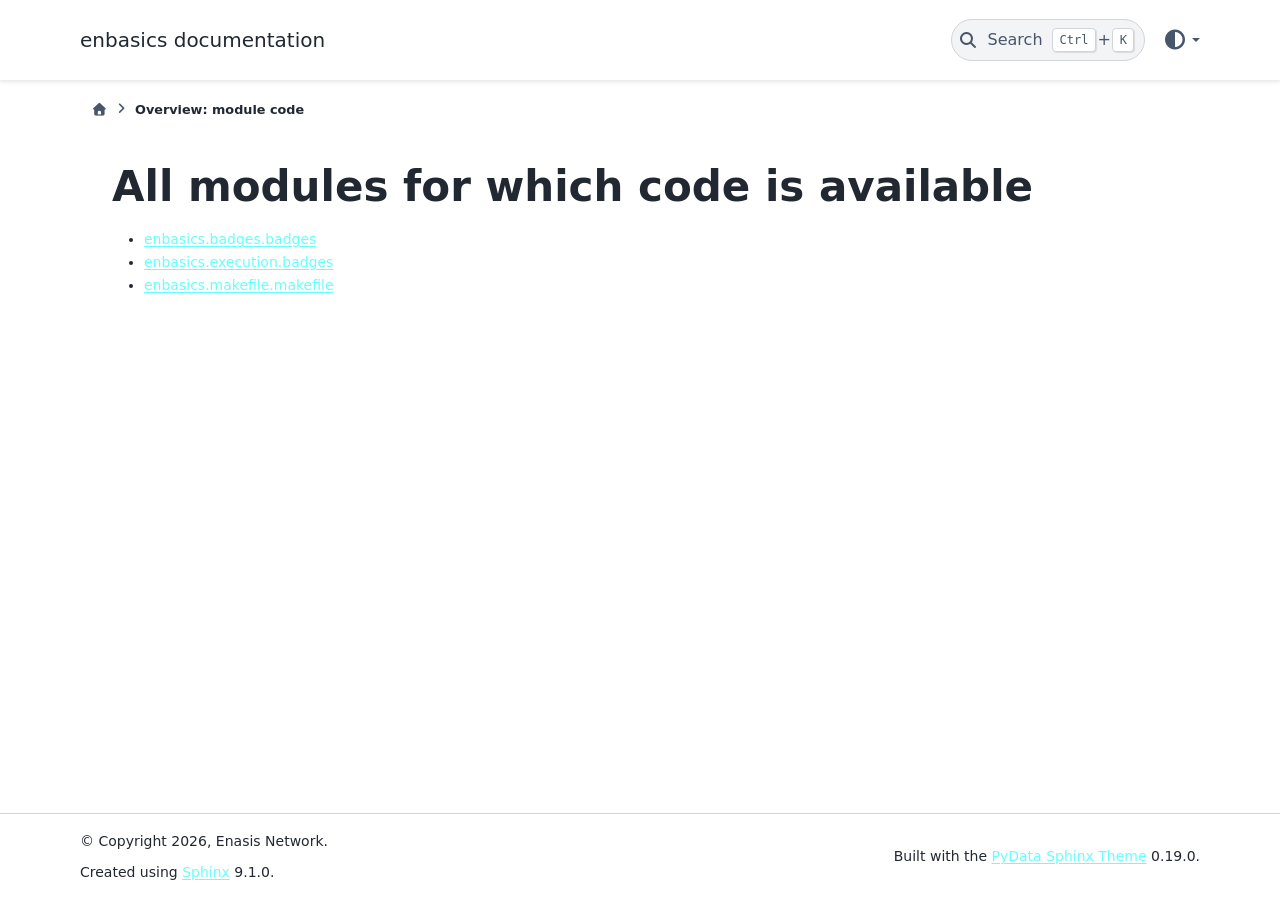
==== sphinx/_modules/index.html @ ee0e15e7 "Update from workflow" ====
<!DOCTYPE html>


<html lang="en" data-content_root="../" >

  <head>
    <meta charset="utf-8" />
    <meta name="viewport" content="width=device-width, initial-scale=1.0" />
    <title>Overview: module code &#8212; enbasics  documentation</title>
  
  
  
  <script data-cfasync="false">
    document.documentElement.dataset.mode = localStorage.getItem("mode") || "";
    document.documentElement.dataset.theme = localStorage.getItem("theme") || "";
  </script>
  <!--
    this give us a css class that will be invisible only if js is disabled
  -->
  <noscript>
    <style>
      .pst-js-only { display: none !important; }

    </style>
  </noscript>
  
  <!-- Loaded before other Sphinx assets -->
  <link href="../_static/styles/theme.css?digest=a95f357e85573c9b56d5" rel="stylesheet" />
<link href="../_static/styles/pydata-sphinx-theme.css?digest=a95f357e85573c9b56d5" rel="stylesheet" />

    <link rel="stylesheet" type="text/css" href="../_static/pygments.css?v=8f2a1f02" />
    <link rel="stylesheet" type="text/css" href="../_static/style.css?v=5a3af4f5" />
  
  <!-- So that users can add custom icons -->
  <script defer src="../_static/scripts/fontawesome.js?digest=a95f357e85573c9b56d5"></script>
  <!-- Pre-loaded scripts that we'll load fully later -->
  <link rel="preload" as="script" href="../_static/scripts/bootstrap.js?digest=a95f357e85573c9b56d5" />
<link rel="preload" as="script" href="../_static/scripts/pydata-sphinx-theme.js?digest=a95f357e85573c9b56d5" />

    <script src="../_static/documentation_options.js?v=5929fcd5"></script>
    <script src="../_static/doctools.js?v=fd6eb6e6"></script>
    <script src="../_static/sphinx_highlight.js?v=6ffebe34"></script>
    <script>DOCUMENTATION_OPTIONS.pagename = '_modules/index';</script>
    <script>DOCUMENTATION_OPTIONS.search_as_you_type = false;</script>
    <link rel="icon" href="../_static/icon.png"/>
    <link rel="index" title="Index" href="../genindex.html" />
    <link rel="search" title="Search" href="../search.html" />
  <meta name="viewport" content="width=device-width, initial-scale=1"/>
  <meta name="docsearch:language" content="en"/>
  <meta name="docsearch:version" content="0.2.1" />
  
    
    <script src="../_static/searchtools.js"></script>
    <script src="../_static/language_data.js"></script>
    <script src="../searchindex.js"></script>
  
  </head>
  <body data-default-mode="">
  
  
  <div id="pst-skip-link" class="skip-link d-print-none"><a href="#main-content">Skip to main content</a></div>

  
  <div id="pst-scroll-pixel-helper"></div>
  
  <button type="button" class="btn rounded-pill" id="pst-back-to-top">
    <i class="fa-solid fa-arrow-up"></i>Back to top</button>
  
  
  
  
  <dialog id="pst-search-dialog">
    
<form class="bd-search d-flex align-items-center"
      action="../search.html"
      method="get">
  <i class="fa-solid fa-magnifying-glass"></i>
  <input type="search"
         class="form-control"
         name="q"
         placeholder="Search the docs ..."
         aria-label="Search the docs ..."
         autocomplete="off"
         autocorrect="off"
         autocapitalize="off"
         spellcheck="false"/>
  <span class="search-button__kbd-shortcut"><kbd class="kbd-shortcut__modifier">Ctrl</kbd>+<kbd>K</kbd></span>
</form>
  </dialog>

  <div class="pst-async-banner-revealer d-none">
  <aside id="bd-header-version-warning" class="d-none d-print-none" aria-label="Version warning"></aside>
</div>

  
    <header id="pst-header" class="bd-header navbar navbar-expand-lg bd-navbar d-print-none">
<div class="bd-header__inner bd-page-width">
  <button class="pst-navbar-icon sidebar-toggle primary-toggle" aria-label="Site navigation">
    <span class="fa-solid fa-bars"></span>
  </button>
  
  
  <div class="col-lg-3 navbar-header-items__start">
    
      <div class="navbar-item">

  
    
  

<a class="navbar-brand logo" href="../index.html">
  
  
  
  
  
  
    <p class="title logo__title">enbasics  documentation</p>
  
</a></div>
    
  </div>
  
  <div class="col-lg-9 navbar-header-items">
    
    <div class="me-auto navbar-header-items__center">
      
        <div class="navbar-item">
<nav>
  <ul class="bd-navbar-elements navbar-nav">
    
  </ul>
</nav></div>
      
    </div>
    
    
    <div class="navbar-header-items__end">
      
        <div class="navbar-item navbar-persistent--container">
          

<button class="btn search-button-field search-button__button pst-js-only" title="Search" aria-label="Search" data-bs-placement="bottom" data-bs-toggle="tooltip">
 <i class="fa-solid fa-magnifying-glass"></i>
 <span class="search-button__default-text">Search</span>
 <span class="search-button__kbd-shortcut"><kbd class="kbd-shortcut__modifier">Ctrl</kbd>+<kbd class="kbd-shortcut__modifier">K</kbd></span>
</button>
        </div>
      
      
        <div class="navbar-item">

<div class="theme-switch-container dropdown pst-js-only" data-bs-toggle="tooltip" data-bs-placement="bottom" title="Color mode">
  <button class="btn btn-sm nav-link pst-navbar-icon theme-switch-button dropdown-toggle" aria-label="Color mode" data-bs-toggle="dropdown">
    <i class="theme-switch fa-solid fa-sun fa-lg fa-fw" data-mode="light" title="Light"></i>
    <i class="theme-switch fa-solid fa-moon fa-lg fa-fw" data-mode="dark" title="Dark"></i>
    <i class="theme-switch fa-solid fa-circle-half-stroke fa-lg fa-fw" data-mode="auto" title="System Settings"></i>
  </button>
  <ul class="dropdown-menu dropdown-menu-end">
    <li><button class="dropdown-item d-flex align-items-center theme-change-button" data-mode="auto"><i class="fa-solid fa-circle-half-stroke fa-lg fa-fw me-1"></i>System Settings</button></li>
    <li><button class="dropdown-item d-flex align-items-center theme-change-button" data-mode="light"><i class="fa-solid fa-sun fa-lg fa-fw me-1"></i>Light</button></li>
    <li><button class="dropdown-item d-flex align-items-center theme-change-button" data-mode="dark"><i class="fa-solid fa-moon fa-lg fa-fw me-1"></i>Dark</button></li>
  </ul>
</div></div>
      
    </div>
    
  </div>
  
  
    <div class="navbar-persistent--mobile">

<button class="btn search-button-field search-button__button pst-js-only" title="Search" aria-label="Search" data-bs-placement="bottom" data-bs-toggle="tooltip">
 <i class="fa-solid fa-magnifying-glass"></i>
 <span class="search-button__default-text">Search</span>
 <span class="search-button__kbd-shortcut"><kbd class="kbd-shortcut__modifier">Ctrl</kbd>+<kbd class="kbd-shortcut__modifier">K</kbd></span>
</button>
    </div>
  

  
</div>

    </header>
  

  <div class="bd-container">
    <div class="bd-container__inner bd-page-width">
      
      
      
        
      
      <dialog id="pst-primary-sidebar-modal"></dialog>
      <div id="pst-primary-sidebar" class="bd-sidebar-primary bd-sidebar hide-on-wide">
        

  
  <div class="sidebar-header-items sidebar-primary__section">
    
    
      <div class="sidebar-header-items__center">
        
          
          
            <div class="navbar-item">
<nav>
  <ul class="bd-navbar-elements navbar-nav">
    
  </ul>
</nav></div>
          
        
      </div>
    
    
    
      <div class="sidebar-header-items__end">
        
          <div class="navbar-item">

<div class="theme-switch-container dropdown pst-js-only" data-bs-toggle="tooltip" data-bs-placement="bottom" title="Color mode">
  <button class="btn btn-sm nav-link pst-navbar-icon theme-switch-button dropdown-toggle" aria-label="Color mode" data-bs-toggle="dropdown">
    <i class="theme-switch fa-solid fa-sun fa-lg fa-fw" data-mode="light" title="Light"></i>
    <i class="theme-switch fa-solid fa-moon fa-lg fa-fw" data-mode="dark" title="Dark"></i>
    <i class="theme-switch fa-solid fa-circle-half-stroke fa-lg fa-fw" data-mode="auto" title="System Settings"></i>
  </button>
  <ul class="dropdown-menu dropdown-menu-end">
    <li><button class="dropdown-item d-flex align-items-center theme-change-button" data-mode="auto"><i class="fa-solid fa-circle-half-stroke fa-lg fa-fw me-1"></i>System Settings</button></li>
    <li><button class="dropdown-item d-flex align-items-center theme-change-button" data-mode="light"><i class="fa-solid fa-sun fa-lg fa-fw me-1"></i>Light</button></li>
    <li><button class="dropdown-item d-flex align-items-center theme-change-button" data-mode="dark"><i class="fa-solid fa-moon fa-lg fa-fw me-1"></i>Dark</button></li>
  </ul>
</div></div>
        
      </div>
    
  </div>
  
  
  <div class="sidebar-primary-items__end sidebar-primary__section">
      <div class="sidebar-primary-item">
<div id="ethical-ad-placement"
      class="flat"
      data-ea-publisher="readthedocs"
      data-ea-type="readthedocs-sidebar"
      data-ea-manual="true">
</div></div>
  </div>


      </div>
      
      <main id="main-content" class="bd-main" role="main">
        
        
          <div class="bd-content">
            <div class="bd-article-container">
              
              <div class="bd-header-article d-print-none">
<div class="header-article-items header-article__inner">
  
    <div class="header-article-items__start">
      
        <div class="header-article-item">

<nav aria-label="Breadcrumb" class="d-print-none">
  <ul class="bd-breadcrumbs">
    
    <li class="breadcrumb-item breadcrumb-home">
      <a href="../index.html" class="nav-link" aria-label="Home">
        <i class="fa-solid fa-home"></i>
      </a>
    </li>
    <li class="breadcrumb-item active" aria-current="page"><span class="ellipsis">Overview: module code</span></li>
  </ul>
</nav>
</div>
      
    </div>
  
  
</div>
</div>
              
              
              
                
<div id="searchbox"></div>
                <article class="bd-article">
                  
  <h1>All modules for which code is available</h1>
<ul><li><a href="enbasics/badges/badges.html">enbasics.badges.badges</a></li>
<li><a href="enbasics/execution/badges.html">enbasics.execution.badges</a></li>
<li><a href="enbasics/makefile/makefile.html">enbasics.makefile.makefile</a></li>
</ul>

                </article>
              
              
              
              
              
                <footer class="prev-next-footer d-print-none">
                  
<div class="prev-next-area">
</div>
                </footer>
              
            </div>
            
            
              
            
          </div>
          <footer class="bd-footer-content">
            
          </footer>
        
      </main>
    </div>
  </div>
  
  <!-- Scripts loaded after <body> so the DOM is not blocked -->
  <script defer src="../_static/scripts/bootstrap.js?digest=a95f357e85573c9b56d5"></script>
<script defer src="../_static/scripts/pydata-sphinx-theme.js?digest=a95f357e85573c9b56d5"></script>

  <footer class="bd-footer">
<div class="bd-footer__inner bd-page-width">
  
    <div class="footer-items__start">
      
        <div class="footer-item">

  <p class="copyright">
    
      © Copyright 2026, Enasis Network.
      <br/>
    
  </p>
</div>
      
        <div class="footer-item">

  <p class="sphinx-version">
    Created using <a href="https://www.sphinx-doc.org/">Sphinx</a> 9.1.0.
    <br/>
  </p>
</div>
      
    </div>
  
  
  
    <div class="footer-items__end">
      
        <div class="footer-item">
<p class="theme-version">
  <!-- # L10n: Setting the PST URL as an argument as this does not need to be localized -->
  Built with the <a href="https://pydata-sphinx-theme.readthedocs.io/en/stable/index.html">PyData Sphinx Theme</a> 0.19.0.
</p></div>
      
    </div>
  
</div>

  </footer>
  </body>
</html>
---- sphinx/_static/styles/theme.css ----
/* Provided by Sphinx's 'basic' theme, and included in the final set of assets */
@import "../basic.css";
---- sphinx/_static/pygments.css ----
html[data-theme="light"] .highlight pre { line-height: 125%; }
html[data-theme="light"] .highlight td.linenos .normal { color: inherit; background-color: transparent; padding-left: 5px; padding-right: 5px; }
html[data-theme="light"] .highlight span.linenos { color: inherit; background-color: transparent; padding-left: 5px; padding-right: 5px; }
html[data-theme="light"] .highlight td.linenos .special { color: #000000; background-color: #ffffc0; padding-left: 5px; padding-right: 5px; }
html[data-theme="light"] .highlight span.linenos.special { color: #000000; background-color: #ffffc0; padding-left: 5px; padding-right: 5px; }
html[data-theme="light"] .highlight .hll { background-color: #fae4c2 }
html[data-theme="light"] .highlight { background: #fefefe; color: #080808 }
html[data-theme="light"] .highlight .c { color: #515151 } /* Comment */
html[data-theme="light"] .highlight .err { color: #A12236 } /* Error */
html[data-theme="light"] .highlight .k { color: #6730C5 } /* Keyword */
html[data-theme="light"] .highlight .l { color: #7F4707 } /* Literal */
html[data-theme="light"] .highlight .n { color: #080808 } /* Name */
html[data-theme="light"] .highlight .o { color: #00622F } /* Operator */
html[data-theme="light"] .highlight .p { color: #080808 } /* Punctuation */
html[data-theme="light"] .highlight .ch { color: #515151 } /* Comment.Hashbang */
html[data-theme="light"] .highlight .cm { color: #515151 } /* Comment.Multiline */
html[data-theme="light"] .highlight .cp { color: #515151 } /* Comment.Preproc */
html[data-theme="light"] .highlight .cpf { color: #515151 } /* Comment.PreprocFile */
html[data-theme="light"] .highlight .c1 { color: #515151 } /* Comment.Single */
html[data-theme="light"] .highlight .cs { color: #515151 } /* Comment.Special */
html[data-theme="light"] .highlight .gd { color: #005B82 } /* Generic.Deleted */
html[data-theme="light"] .highlight .ge { font-style: italic } /* Generic.Emph */
html[data-theme="light"] .highlight .gh { color: #005B82 } /* Generic.Heading */
html[data-theme="light"] .highlight .gs { font-weight: bold } /* Generic.Strong */
html[data-theme="light"] .highlight .gu { color: #005B82 } /* Generic.Subheading */
html[data-theme="light"] .highlight .kc { color: #6730C5 } /* Keyword.Constant */
html[data-theme="light"] .highlight .kd { color: #6730C5 } /* Keyword.Declaration */
html[data-theme="light"] .highlight .kn { color: #6730C5 } /* Keyword.Namespace */
html[data-theme="light"] .highlight .kp { color: #6730C5 } /* Keyword.Pseudo */
html[data-theme="light"] .highlight .kr { color: #6730C5 } /* Keyword.Reserved */
html[data-theme="light"] .highlight .kt { color: #7F4707 } /* Keyword.Type */
html[data-theme="light"] .highlight .ld { color: #7F4707 } /* Literal.Date */
html[data-theme="light"] .highlight .m { color: #7F4707 } /* Literal.Number */
html[data-theme="light"] .highlight .s { color: #00622F } /* Literal.String */
html[data-theme="light"] .highlight .na { color: #912583 } /* Name.Attribute */
html[data-theme="light"] .highlight .nb { color: #7F4707 } /* Name.Builtin */
html[data-theme="light"] .highlight .nc { color: #005B82 } /* Name.Class */
html[data-theme="light"] .highlight .no { color: #005B82 } /* Name.Constant */
html[data-theme="light"] .highlight .nd { color: #7F4707 } /* Name.Decorator */
html[data-theme="light"] .highlight .ni { color: #00622F } /* Name.Entity */
html[data-theme="light"] .highlight .ne { color: #6730C5 } /* Name.Exception */
html[data-theme="light"] .highlight .nf { color: #005B82 } /* Name.Function */
html[data-theme="light"] .highlight .nl { color: #7F4707 } /* Name.Label */
html[data-theme="light"] .highlight .nn { color: #080808 } /* Name.Namespace */
html[data-theme="light"] .highlight .nx { color: #080808 } /* Name.Other */
html[data-theme="light"] .highlight .py { color: #005B82 } /* Name.Property */
html[data-theme="light"] .highlight .nt { color: #005B82 } /* Name.Tag */
html[data-theme="light"] .highlight .nv { color: #A12236 } /* Name.Variable */
html[data-theme="light"] .highlight .ow { color: #6730C5 } /* Operator.Word */
html[data-theme="light"] .highlight .pm { color: #080808 } /* Punctuation.Marker */
html[data-theme="light"] .highlight .w { color: #080808 } /* Text.Whitespace */
html[data-theme="light"] .highlight .mb { color: #7F4707 } /* Literal.Number.Bin */
html[data-theme="light"] .highlight .mf { color: #7F4707 } /* Literal.Number.Float */
html[data-theme="light"] .highlight .mh { color: #7F4707 } /* Literal.Number.Hex */
html[data-theme="light"] .highlight .mi { color: #7F4707 } /* Literal.Number.Integer */
html[data-theme="light"] .highlight .mo { color: #7F4707 } /* Literal.Number.Oct */
html[data-theme="light"] .highlight .sa { color: #00622F } /* Literal.String.Affix */
html[data-theme="light"] .highlight .sb { color: #00622F } /* Literal.String.Backtick */
html[data-theme="light"] .highlight .sc { color: #00622F } /* Literal.String.Char */
html[data-theme="light"] .highlight .dl { color: #00622F } /* Literal.String.Delimiter */
html[data-theme="light"] .highlight .sd { color: #00622F } /* Literal.String.Doc */
html[data-theme="light"] .highlight .s2 { color: #00622F } /* Literal.String.Double */
html[data-theme="light"] .highlight .se { color: #00622F } /* Literal.String.Escape */
html[data-theme="light"] .highlight .sh { color: #00622F } /* Literal.String.Heredoc */
html[data-theme="light"] .highlight .si { color: #00622F } /* Literal.String.Interpol */
html[data-theme="light"] .highlight .sx { color: #00622F } /* Literal.String.Other */
html[data-theme="light"] .highlight .sr { color: #A12236 } /* Literal.String.Regex */
html[data-theme="light"] .highlight .s1 { color: #00622F } /* Literal.String.Single */
html[data-theme="light"] .highlight .ss { color: #005B82 } /* Literal.String.Symbol */
html[data-theme="light"] .highlight .bp { color: #7F4707 } /* Name.Builtin.Pseudo */
html[data-theme="light"] .highlight .fm { color: #005B82 } /* Name.Function.Magic */
html[data-theme="light"] .highlight .vc { color: #A12236 } /* Name.Variable.Class */
html[data-theme="light"] .highlight .vg { color: #A12236 } /* Name.Variable.Global */
html[data-theme="light"] .highlight .vi { color: #A12236 } /* Name.Variable.Instance */
html[data-theme="light"] .highlight .vm { color: #7F4707 } /* Name.Variable.Magic */
html[data-theme="light"] .highlight .il { color: #7F4707 } /* Literal.Number.Integer.Long */
html[data-theme="dark"] .highlight pre { line-height: 125%; }
html[data-theme="dark"] .highlight td.linenos .normal { color: inherit; background-color: transparent; padding-left: 5px; padding-right: 5px; }
html[data-theme="dark"] .highlight span.linenos { color: inherit; background-color: transparent; padding-left: 5px; padding-right: 5px; }
html[data-theme="dark"] .highlight td.linenos .special { color: #000000; background-color: #ffffc0; padding-left: 5px; padding-right: 5px; }
html[data-theme="dark"] .highlight span.linenos.special { color: #000000; background-color: #ffffc0; padding-left: 5px; padding-right: 5px; }
html[data-theme="dark"] .highlight .hll { background-color: #ffd9002e }
html[data-theme="dark"] .highlight { background: #2b2b2b; color: #F8F8F2 }
html[data-theme="dark"] .highlight .c { color: #FFD900 } /* Comment */
html[data-theme="dark"] .highlight .err { color: #FFA07A } /* Error */
html[data-theme="dark"] .highlight .k { color: #DCC6E0 } /* Keyword */
html[data-theme="dark"] .highlight .l { color: #FFD900 } /* Literal */
html[data-theme="dark"] .highlight .n { color: #F8F8F2 } /* Name */
html[data-theme="dark"] .highlight .o { color: #ABE338 } /* Operator */
html[data-theme="dark"] .highlight .p { color: #F8F8F2 } /* Punctuation */
html[data-theme="dark"] .highlight .ch { color: #FFD900 } /* Comment.Hashbang */
html[data-theme="dark"] .highlight .cm { color: #FFD900 } /* Comment.Multiline */
html[data-theme="dark"] .highlight .cp { color: #FFD900 } /* Comment.Preproc */
html[data-theme="dark"] .highlight .cpf { color: #FFD900 } /* Comment.PreprocFile */
html[data-theme="dark"] .highlight .c1 { color: #FFD900 } /* Comment.Single */
html[data-theme="dark"] .highlight .cs { color: #FFD900 } /* Comment.Special */
html[data-theme="dark"] .highlight .gd { color: #00E0E0 } /* Generic.Deleted */
html[data-theme="dark"] .highlight .ge { font-style: italic } /* Generic.Emph */
html[data-theme="dark"] .highlight .gh { color: #00E0E0 } /* Generic.Heading */
html[data-theme="dark"] .highlight .gs { font-weight: bold } /* Generic.Strong */
html[data-theme="dark"] .highlight .gu { color: #00E0E0 } /* Generic.Subheading */
html[data-theme="dark"] .highlight .kc { color: #DCC6E0 } /* Keyword.Constant */
html[data-theme="dark"] .highlight .kd { color: #DCC6E0 } /* Keyword.Declaration */
html[data-theme="dark"] .highlight .kn { color: #DCC6E0 } /* Keyword.Namespace */
html[data-theme="dark"] .highlight .kp { color: #DCC6E0 } /* Keyword.Pseudo */
html[data-theme="dark"] .highlight .kr { color: #DCC6E0 } /* Keyword.Reserved */
html[data-theme="dark"] .highlight .kt { color: #FFD900 } /* Keyword.Type */
html[data-theme="dark"] .highlight .ld { color: #FFD900 } /* Literal.Date */
html[data-theme="dark"] .highlight .m { color: #FFD900 } /* Literal.Number */
html[data-theme="dark"] .highlight .s { color: #ABE338 } /* Literal.String */
html[data-theme="dark"] .highlight .na { color: #FFD900 } /* Name.Attribute */
html[data-theme="dark"] .highlight .nb { color: #FFD900 } /* Name.Builtin */
html[data-theme="dark"] .highlight .nc { color: #00E0E0 } /* Name.Class */
html[data-theme="dark"] .highlight .no { color: #00E0E0 } /* Name.Constant */
html[data-theme="dark"] .highlight .nd { color: #FFD900 } /* Name.Decorator */
html[data-theme="dark"] .highlight .ni { color: #ABE338 } /* Name.Entity */
html[data-theme="dark"] .highlight .ne { color: #DCC6E0 } /* Name.Exception */
html[data-theme="dark"] .highlight .nf { color: #00E0E0 } /* Name.Function */
html[data-theme="dark"] .highlight .nl { color: #FFD900 } /* Name.Label */
html[data-theme="dark"] .highlight .nn { color: #F8F8F2 } /* Name.Namespace */
html[data-theme="dark"] .highlight .nx { color: #F8F8F2 } /* Name.Other */
html[data-theme="dark"] .highlight .py { color: #00E0E0 } /* Name.Property */
html[data-theme="dark"] .highlight .nt { color: #00E0E0 } /* Name.Tag */
html[data-theme="dark"] .highlight .nv { color: #FFA07A } /* Name.Variable */
html[data-theme="dark"] .highlight .ow { color: #DCC6E0 } /* Operator.Word */
html[data-theme="dark"] .highlight .pm { color: #F8F8F2 } /* Punctuation.Marker */
html[data-theme="dark"] .highlight .w { color: #F8F8F2 } /* Text.Whitespace */
html[data-theme="dark"] .highlight .mb { color: #FFD900 } /* Literal.Number.Bin */
html[data-theme="dark"] .highlight .mf { color: #FFD900 } /* Literal.Number.Float */
html[data-theme="dark"] .highlight .mh { color: #FFD900 } /* Literal.Number.Hex */
html[data-theme="dark"] .highlight .mi { color: #FFD900 } /* Literal.Number.Integer */
html[data-theme="dark"] .highlight .mo { color: #FFD900 } /* Literal.Number.Oct */
html[data-theme="dark"] .highlight .sa { color: #ABE338 } /* Literal.String.Affix */
html[data-theme="dark"] .highlight .sb { color: #ABE338 } /* Literal.String.Backtick */
html[data-theme="dark"] .highlight .sc { color: #ABE338 } /* Literal.String.Char */
html[data-theme="dark"] .highlight .dl { color: #ABE338 } /* Literal.String.Delimiter */
html[data-theme="dark"] .highlight .sd { color: #ABE338 } /* Literal.String.Doc */
html[data-theme="dark"] .highlight .s2 { color: #ABE338 } /* Literal.String.Double */
html[data-theme="dark"] .highlight .se { color: #ABE338 } /* Literal.String.Escape */
html[data-theme="dark"] .highlight .sh { color: #ABE338 } /* Literal.String.Heredoc */
html[data-theme="dark"] .highlight .si { color: #ABE338 } /* Literal.String.Interpol */
html[data-theme="dark"] .highlight .sx { color: #ABE338 } /* Literal.String.Other */
html[data-theme="dark"] .highlight .sr { color: #FFA07A } /* Literal.String.Regex */
html[data-theme="dark"] .highlight .s1 { color: #ABE338 } /* Literal.String.Single */
html[data-theme="dark"] .highlight .ss { color: #00E0E0 } /* Literal.String.Symbol */
html[data-theme="dark"] .highlight .bp { color: #FFD900 } /* Name.Builtin.Pseudo */
html[data-theme="dark"] .highlight .fm { color: #00E0E0 } /* Name.Function.Magic */
html[data-theme="dark"] .highlight .vc { color: #FFA07A } /* Name.Variable.Class */
html[data-theme="dark"] .highlight .vg { color: #FFA07A } /* Name.Variable.Global */
html[data-theme="dark"] .highlight .vi { color: #FFA07A } /* Name.Variable.Instance */
html[data-theme="dark"] .highlight .vm { color: #FFD900 } /* Name.Variable.Magic */
html[data-theme="dark"] .highlight .il { color: #FFD900 } /* Literal.Number.Integer.Long */
---- sphinx/_static/style.css ----
/*
Functions and routines associated with Enasis Network Project Basics.

This file is part of Enasis Network software eco-system. Distribution
is permitted, for more information consult the project license file.
*/



body { font-size: 14px; }

.bd-page-width {
    max-width: 90%; }

.bd-main .bd-content
 .bd-article-container {
    max-width: 80rem; }



html[data-theme="light"] {
    --pst-color-primary: #09cdcd;
    --pst-color-primary-highlight: #66ffff;
    --pst-color-secondary: #0e9696;
    --pst-color-secondary-highlight: #66ffff;
    --pst-color-link: #66ffff;
    --pst-color-link-hover: #66ffff; }

html[data-theme="dark"] {
    --pst-color-primary: #09cdcd;
    --pst-color-primary-highlight: #66ffff;
    --pst-color-secondary: #0e9696;
    --pst-color-secondary-highlight: #66ffff;
    --pst-color-link: #66ffff;
    --pst-color-link-hover: #66ffff; }
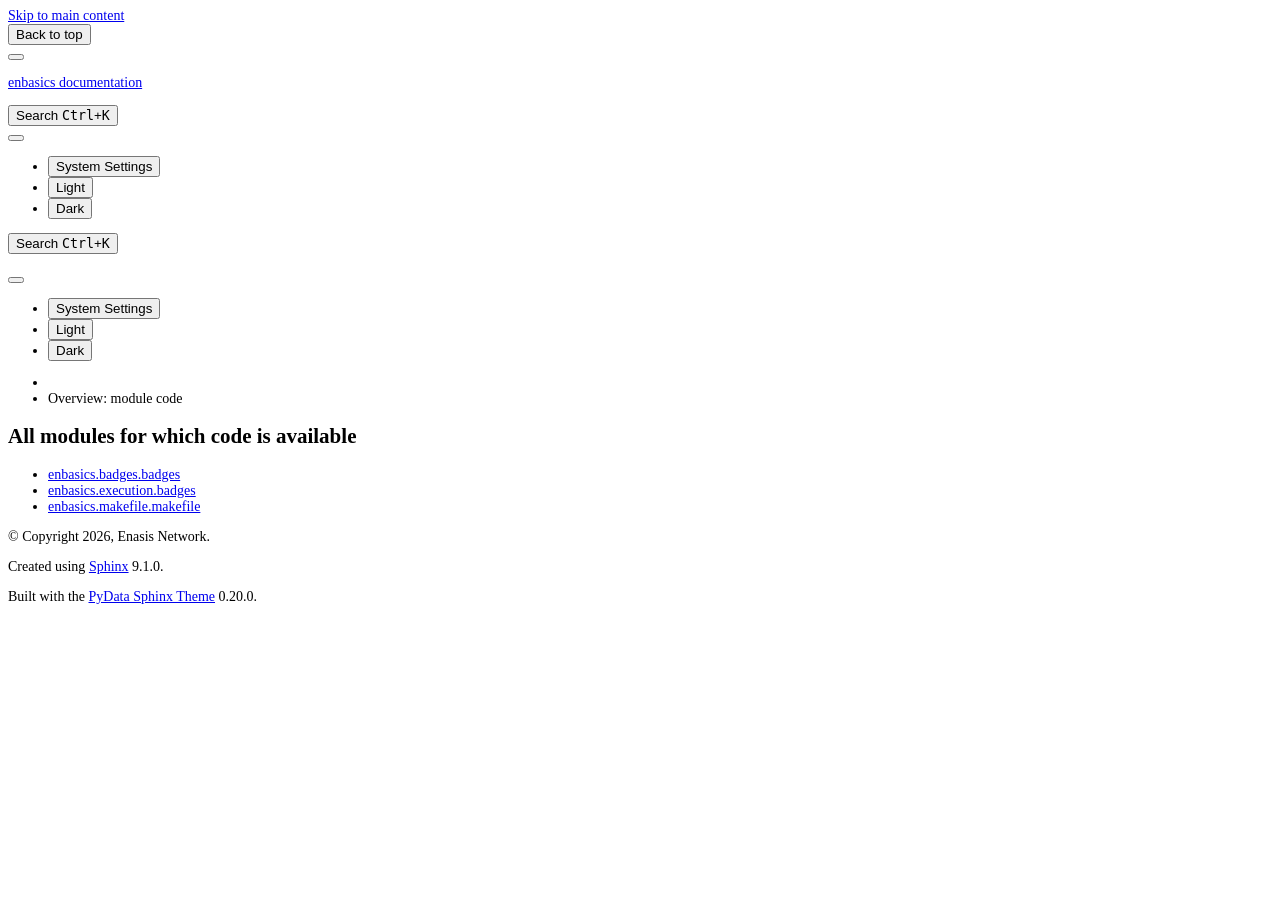
==== commit 99161a11: "Update from workflow" ====
--- a/sphinx/_modules/index.html
+++ b/sphinx/_modules/index.html
@@ -26,17 +26,17 @@
   </noscript>
   
   <!-- Loaded before other Sphinx assets -->
-  <link href="../_static/styles/theme.css?digest=a95f357e85573c9b56d5" rel="stylesheet" />
-<link href="../_static/styles/pydata-sphinx-theme.css?digest=a95f357e85573c9b56d5" rel="stylesheet" />
+  <link href="../_static/styles/theme.css?digest=90905a2f556bf617f1a9" rel="stylesheet" />
+<link href="../_static/styles/pydata-sphinx-theme.css?digest=90905a2f556bf617f1a9" rel="stylesheet" />
 
     <link rel="stylesheet" type="text/css" href="../_static/pygments.css?v=8f2a1f02" />
     <link rel="stylesheet" type="text/css" href="../_static/style.css?v=5a3af4f5" />
   
   <!-- So that users can add custom icons -->
-  <script defer src="../_static/scripts/fontawesome.js?digest=a95f357e85573c9b56d5"></script>
+  <script defer src="../_static/scripts/fontawesome.js?digest=90905a2f556bf617f1a9"></script>
   <!-- Pre-loaded scripts that we'll load fully later -->
-  <link rel="preload" as="script" href="../_static/scripts/bootstrap.js?digest=a95f357e85573c9b56d5" />
-<link rel="preload" as="script" href="../_static/scripts/pydata-sphinx-theme.js?digest=a95f357e85573c9b56d5" />
+  <link rel="preload" as="script" href="../_static/scripts/bootstrap.js?digest=90905a2f556bf617f1a9" />
+<link rel="preload" as="script" href="../_static/scripts/pydata-sphinx-theme.js?digest=90905a2f556bf617f1a9" />
 
     <script src="../_static/documentation_options.js?v=5929fcd5"></script>
     <script src="../_static/doctools.js?v=fd6eb6e6"></script>
@@ -322,8 +322,8 @@
   </div>
   
   <!-- Scripts loaded after <body> so the DOM is not blocked -->
-  <script defer src="../_static/scripts/bootstrap.js?digest=a95f357e85573c9b56d5"></script>
-<script defer src="../_static/scripts/pydata-sphinx-theme.js?digest=a95f357e85573c9b56d5"></script>
+  <script defer src="../_static/scripts/bootstrap.js?digest=90905a2f556bf617f1a9"></script>
+<script defer src="../_static/scripts/pydata-sphinx-theme.js?digest=90905a2f556bf617f1a9"></script>
 
   <footer class="bd-footer">
 <div class="bd-footer__inner bd-page-width">
@@ -357,7 +357,7 @@
         <div class="footer-item">
 <p class="theme-version">
   <!-- # L10n: Setting the PST URL as an argument as this does not need to be localized -->
-  Built with the <a href="https://pydata-sphinx-theme.readthedocs.io/en/stable/index.html">PyData Sphinx Theme</a> 0.19.0.
+  Built with the <a href="https://pydata-sphinx-theme.readthedocs.io/en/stable/index.html">PyData Sphinx Theme</a> 0.20.0.
 </p></div>
       
     </div>
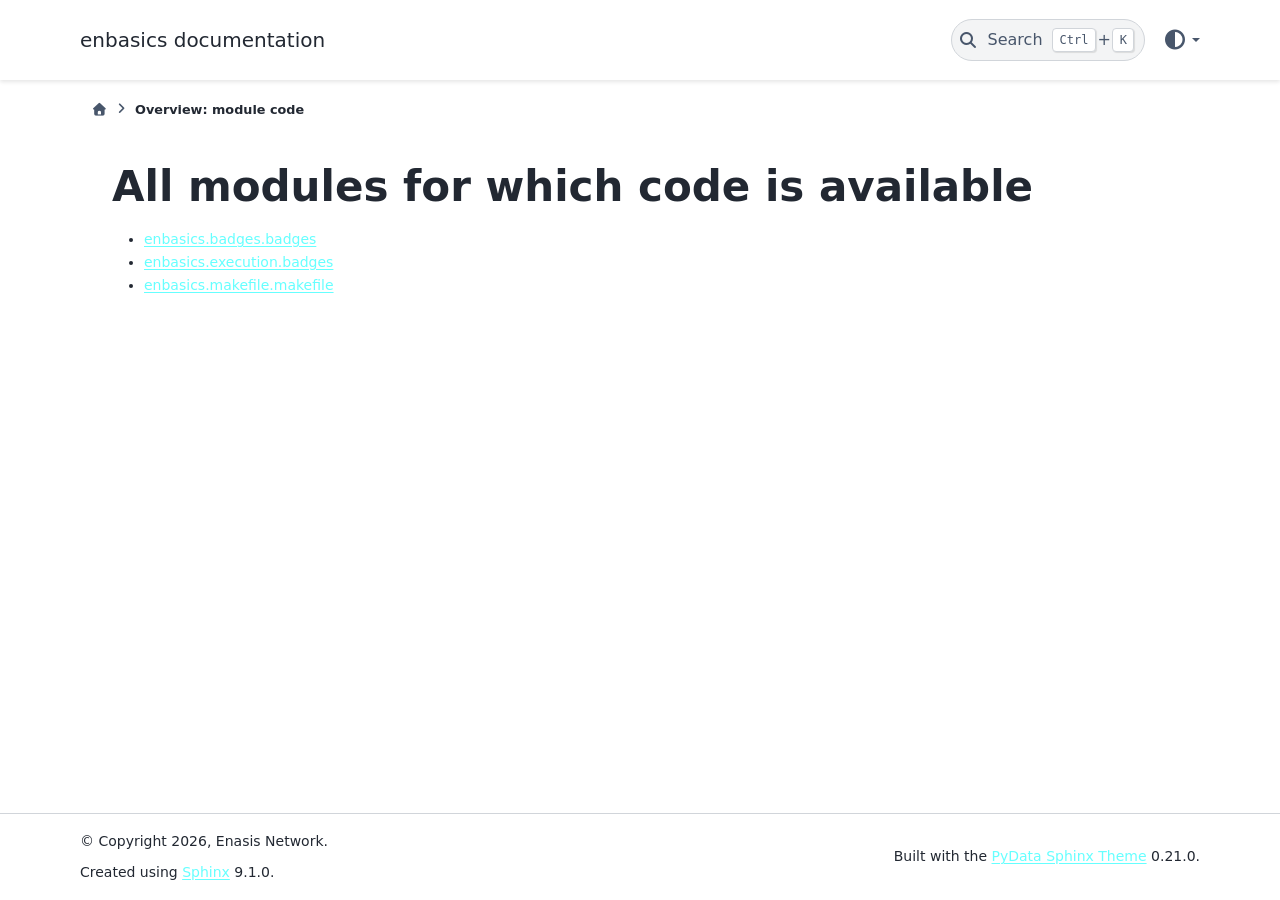
==== commit c8326f99: "Update from workflow" ====
--- a/sphinx/_modules/index.html
+++ b/sphinx/_modules/index.html
@@ -26,17 +26,17 @@
   </noscript>
   
   <!-- Loaded before other Sphinx assets -->
-  <link href="../_static/styles/theme.css?digest=90905a2f556bf617f1a9" rel="stylesheet" />
-<link href="../_static/styles/pydata-sphinx-theme.css?digest=90905a2f556bf617f1a9" rel="stylesheet" />
+  <link href="../_static/styles/theme.css?digest=cb8930eaaf36d9849b67" rel="stylesheet" />
+<link href="../_static/styles/pydata-sphinx-theme.css?digest=cb8930eaaf36d9849b67" rel="stylesheet" />
 
     <link rel="stylesheet" type="text/css" href="../_static/pygments.css?v=8f2a1f02" />
     <link rel="stylesheet" type="text/css" href="../_static/style.css?v=5a3af4f5" />
   
   <!-- So that users can add custom icons -->
-  <script defer src="../_static/scripts/fontawesome.js?digest=90905a2f556bf617f1a9"></script>
+  <script defer src="../_static/scripts/fontawesome.js?digest=cb8930eaaf36d9849b67"></script>
   <!-- Pre-loaded scripts that we'll load fully later -->
-  <link rel="preload" as="script" href="../_static/scripts/bootstrap.js?digest=90905a2f556bf617f1a9" />
-<link rel="preload" as="script" href="../_static/scripts/pydata-sphinx-theme.js?digest=90905a2f556bf617f1a9" />
+  <link rel="preload" as="script" href="../_static/scripts/bootstrap.js?digest=cb8930eaaf36d9849b67" />
+<link rel="preload" as="script" href="../_static/scripts/pydata-sphinx-theme.js?digest=cb8930eaaf36d9849b67" />
 
     <script src="../_static/documentation_options.js?v=5929fcd5"></script>
     <script src="../_static/doctools.js?v=fd6eb6e6"></script>
@@ -322,8 +322,8 @@
   </div>
   
   <!-- Scripts loaded after <body> so the DOM is not blocked -->
-  <script defer src="../_static/scripts/bootstrap.js?digest=90905a2f556bf617f1a9"></script>
-<script defer src="../_static/scripts/pydata-sphinx-theme.js?digest=90905a2f556bf617f1a9"></script>
+  <script defer src="../_static/scripts/bootstrap.js?digest=cb8930eaaf36d9849b67"></script>
+<script defer src="../_static/scripts/pydata-sphinx-theme.js?digest=cb8930eaaf36d9849b67"></script>
 
   <footer class="bd-footer">
 <div class="bd-footer__inner bd-page-width">
@@ -357,7 +357,7 @@
         <div class="footer-item">
 <p class="theme-version">
   <!-- # L10n: Setting the PST URL as an argument as this does not need to be localized -->
-  Built with the <a href="https://pydata-sphinx-theme.readthedocs.io/en/stable/index.html">PyData Sphinx Theme</a> 0.20.0.
+  Built with the <a href="https://pydata-sphinx-theme.readthedocs.io/en/stable/index.html">PyData Sphinx Theme</a> 0.21.0.
 </p></div>
       
     </div>
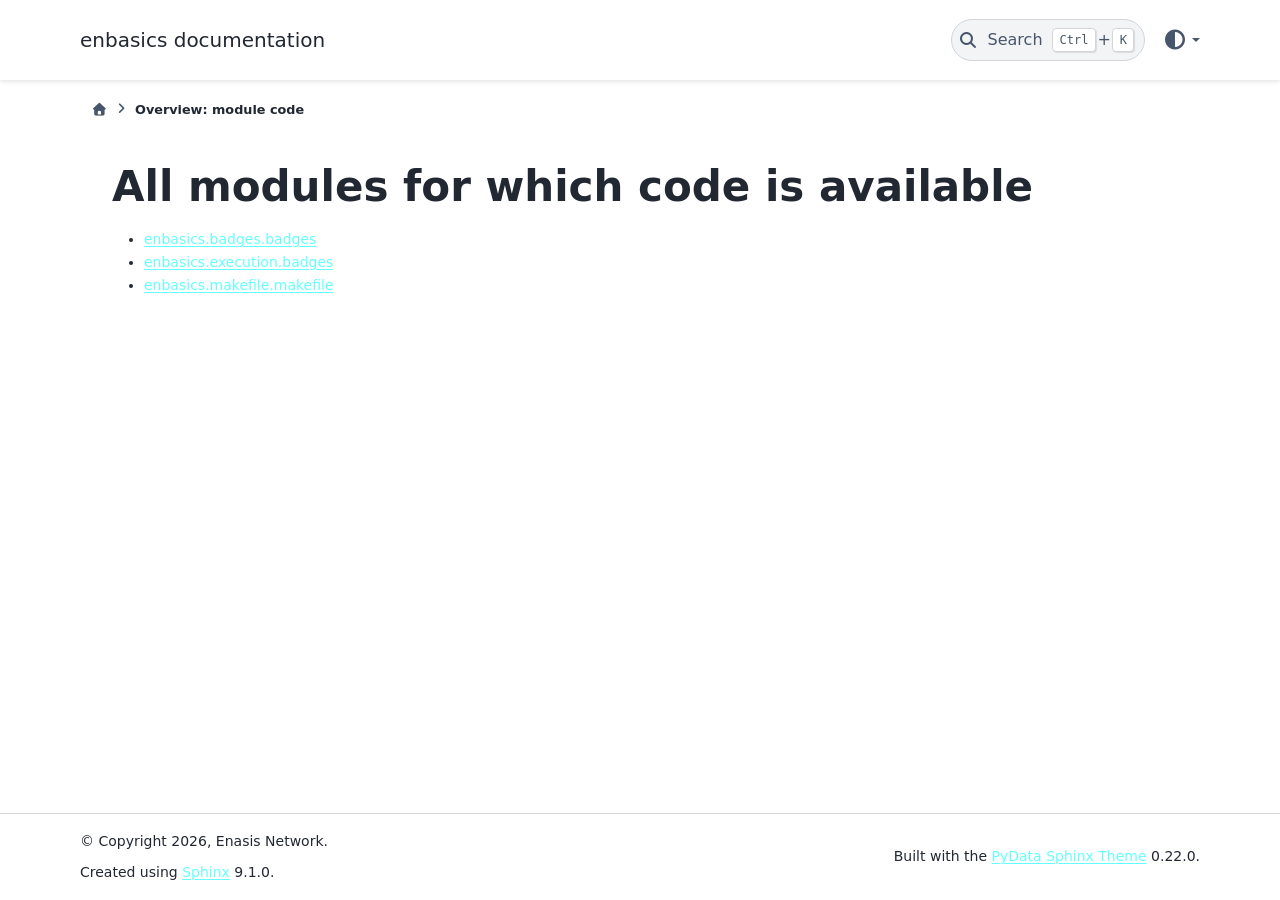
==== commit 98d7799e: "Update from workflow" ====
--- a/sphinx/_modules/index.html
+++ b/sphinx/_modules/index.html
@@ -1,4 +1,3 @@
-
 <!DOCTYPE html>
 
 
@@ -26,17 +25,17 @@
   </noscript>
   
   <!-- Loaded before other Sphinx assets -->
-  <link href="../_static/styles/theme.css?digest=cb8930eaaf36d9849b67" rel="stylesheet" />
-<link href="../_static/styles/pydata-sphinx-theme.css?digest=cb8930eaaf36d9849b67" rel="stylesheet" />
+  <link href="../_static/styles/theme.css?digest=64cc4de3f052d77215f0" rel="stylesheet" />
+<link href="../_static/styles/pydata-sphinx-theme.css?digest=64cc4de3f052d77215f0" rel="stylesheet" />
 
     <link rel="stylesheet" type="text/css" href="../_static/pygments.css?v=8f2a1f02" />
     <link rel="stylesheet" type="text/css" href="../_static/style.css?v=5a3af4f5" />
   
   <!-- So that users can add custom icons -->
-  <script defer src="../_static/scripts/fontawesome.js?digest=cb8930eaaf36d9849b67"></script>
+  <script defer src="../_static/scripts/fontawesome.js?digest=64cc4de3f052d77215f0"></script>
   <!-- Pre-loaded scripts that we'll load fully later -->
-  <link rel="preload" as="script" href="../_static/scripts/bootstrap.js?digest=cb8930eaaf36d9849b67" />
-<link rel="preload" as="script" href="../_static/scripts/pydata-sphinx-theme.js?digest=cb8930eaaf36d9849b67" />
+  <link rel="preload" as="script" href="../_static/scripts/bootstrap.js?digest=64cc4de3f052d77215f0" />
+<link rel="preload" as="script" href="../_static/scripts/pydata-sphinx-theme.js?digest=64cc4de3f052d77215f0" />
 
     <script src="../_static/documentation_options.js?v=5929fcd5"></script>
     <script src="../_static/doctools.js?v=fd6eb6e6"></script>
@@ -96,7 +95,7 @@
   
     <header id="pst-header" class="bd-header navbar navbar-expand-lg bd-navbar d-print-none">
 <div class="bd-header__inner bd-page-width">
-  <button class="pst-navbar-icon sidebar-toggle primary-toggle" aria-label="Site navigation">
+  <button type="button" class="pst-navbar-icon sidebar-toggle primary-toggle" aria-label="Site navigation">
     <span class="fa-solid fa-bars"></span>
   </button>
   
@@ -141,7 +140,7 @@
         <div class="navbar-item navbar-persistent--container">
           
 
-<button class="btn search-button-field search-button__button pst-js-only" title="Search" aria-label="Search" data-bs-placement="bottom" data-bs-toggle="tooltip">
+<button type="button" class="btn search-button-field search-button__button pst-js-only" title="Search" aria-label="Search" data-bs-placement="bottom" data-bs-toggle="tooltip">
  <i class="fa-solid fa-magnifying-glass"></i>
  <span class="search-button__default-text">Search</span>
  <span class="search-button__kbd-shortcut"><kbd class="kbd-shortcut__modifier">Ctrl</kbd>+<kbd class="kbd-shortcut__modifier">K</kbd></span>
@@ -152,15 +151,15 @@
         <div class="navbar-item">
 
 <div class="theme-switch-container dropdown pst-js-only" data-bs-toggle="tooltip" data-bs-placement="bottom" title="Color mode">
-  <button class="btn btn-sm nav-link pst-navbar-icon theme-switch-button dropdown-toggle" aria-label="Color mode" data-bs-toggle="dropdown">
+  <button type="button" class="btn btn-sm nav-link pst-navbar-icon theme-switch-button dropdown-toggle" aria-label="Color mode" data-bs-toggle="dropdown">
     <i class="theme-switch fa-solid fa-sun fa-lg fa-fw" data-mode="light" title="Light"></i>
     <i class="theme-switch fa-solid fa-moon fa-lg fa-fw" data-mode="dark" title="Dark"></i>
     <i class="theme-switch fa-solid fa-circle-half-stroke fa-lg fa-fw" data-mode="auto" title="System Settings"></i>
   </button>
   <ul class="dropdown-menu dropdown-menu-end">
-    <li><button class="dropdown-item d-flex align-items-center theme-change-button" data-mode="auto"><i class="fa-solid fa-circle-half-stroke fa-lg fa-fw me-1"></i>System Settings</button></li>
-    <li><button class="dropdown-item d-flex align-items-center theme-change-button" data-mode="light"><i class="fa-solid fa-sun fa-lg fa-fw me-1"></i>Light</button></li>
-    <li><button class="dropdown-item d-flex align-items-center theme-change-button" data-mode="dark"><i class="fa-solid fa-moon fa-lg fa-fw me-1"></i>Dark</button></li>
+    <li><button type="button" class="dropdown-item d-flex align-items-center theme-change-button" data-mode="auto"><i class="fa-solid fa-circle-half-stroke fa-lg fa-fw me-1"></i>System Settings</button></li>
+    <li><button type="button" class="dropdown-item d-flex align-items-center theme-change-button" data-mode="light"><i class="fa-solid fa-sun fa-lg fa-fw me-1"></i>Light</button></li>
+    <li><button type="button" class="dropdown-item d-flex align-items-center theme-change-button" data-mode="dark"><i class="fa-solid fa-moon fa-lg fa-fw me-1"></i>Dark</button></li>
   </ul>
 </div></div>
       
@@ -171,7 +170,7 @@
   
     <div class="navbar-persistent--mobile">
 
-<button class="btn search-button-field search-button__button pst-js-only" title="Search" aria-label="Search" data-bs-placement="bottom" data-bs-toggle="tooltip">
+<button type="button" class="btn search-button-field search-button__button pst-js-only" title="Search" aria-label="Search" data-bs-placement="bottom" data-bs-toggle="tooltip">
  <i class="fa-solid fa-magnifying-glass"></i>
  <span class="search-button__default-text">Search</span>
  <span class="search-button__kbd-shortcut"><kbd class="kbd-shortcut__modifier">Ctrl</kbd>+<kbd class="kbd-shortcut__modifier">K</kbd></span>
@@ -221,15 +220,15 @@
           <div class="navbar-item">
 
 <div class="theme-switch-container dropdown pst-js-only" data-bs-toggle="tooltip" data-bs-placement="bottom" title="Color mode">
-  <button class="btn btn-sm nav-link pst-navbar-icon theme-switch-button dropdown-toggle" aria-label="Color mode" data-bs-toggle="dropdown">
+  <button type="button" class="btn btn-sm nav-link pst-navbar-icon theme-switch-button dropdown-toggle" aria-label="Color mode" data-bs-toggle="dropdown">
     <i class="theme-switch fa-solid fa-sun fa-lg fa-fw" data-mode="light" title="Light"></i>
     <i class="theme-switch fa-solid fa-moon fa-lg fa-fw" data-mode="dark" title="Dark"></i>
     <i class="theme-switch fa-solid fa-circle-half-stroke fa-lg fa-fw" data-mode="auto" title="System Settings"></i>
   </button>
   <ul class="dropdown-menu dropdown-menu-end">
-    <li><button class="dropdown-item d-flex align-items-center theme-change-button" data-mode="auto"><i class="fa-solid fa-circle-half-stroke fa-lg fa-fw me-1"></i>System Settings</button></li>
-    <li><button class="dropdown-item d-flex align-items-center theme-change-button" data-mode="light"><i class="fa-solid fa-sun fa-lg fa-fw me-1"></i>Light</button></li>
-    <li><button class="dropdown-item d-flex align-items-center theme-change-button" data-mode="dark"><i class="fa-solid fa-moon fa-lg fa-fw me-1"></i>Dark</button></li>
+    <li><button type="button" class="dropdown-item d-flex align-items-center theme-change-button" data-mode="auto"><i class="fa-solid fa-circle-half-stroke fa-lg fa-fw me-1"></i>System Settings</button></li>
+    <li><button type="button" class="dropdown-item d-flex align-items-center theme-change-button" data-mode="light"><i class="fa-solid fa-sun fa-lg fa-fw me-1"></i>Light</button></li>
+    <li><button type="button" class="dropdown-item d-flex align-items-center theme-change-button" data-mode="dark"><i class="fa-solid fa-moon fa-lg fa-fw me-1"></i>Dark</button></li>
   </ul>
 </div></div>
         
@@ -322,8 +321,8 @@
   </div>
   
   <!-- Scripts loaded after <body> so the DOM is not blocked -->
-  <script defer src="../_static/scripts/bootstrap.js?digest=cb8930eaaf36d9849b67"></script>
-<script defer src="../_static/scripts/pydata-sphinx-theme.js?digest=cb8930eaaf36d9849b67"></script>
+  <script defer src="../_static/scripts/bootstrap.js?digest=64cc4de3f052d77215f0"></script>
+<script defer src="../_static/scripts/pydata-sphinx-theme.js?digest=64cc4de3f052d77215f0"></script>
 
   <footer class="bd-footer">
 <div class="bd-footer__inner bd-page-width">
@@ -344,7 +343,6 @@
 
   <p class="sphinx-version">
     Created using <a href="https://www.sphinx-doc.org/">Sphinx</a> 9.1.0.
-    <br/>
   </p>
 </div>
       
@@ -357,7 +355,7 @@
         <div class="footer-item">
 <p class="theme-version">
   <!-- # L10n: Setting the PST URL as an argument as this does not need to be localized -->
-  Built with the <a href="https://pydata-sphinx-theme.readthedocs.io/en/stable/index.html">PyData Sphinx Theme</a> 0.21.0.
+  Built with the <a href="https://pydata-sphinx-theme.readthedocs.io/en/stable/index.html">PyData Sphinx Theme</a> 0.22.0.
 </p></div>
       
     </div>
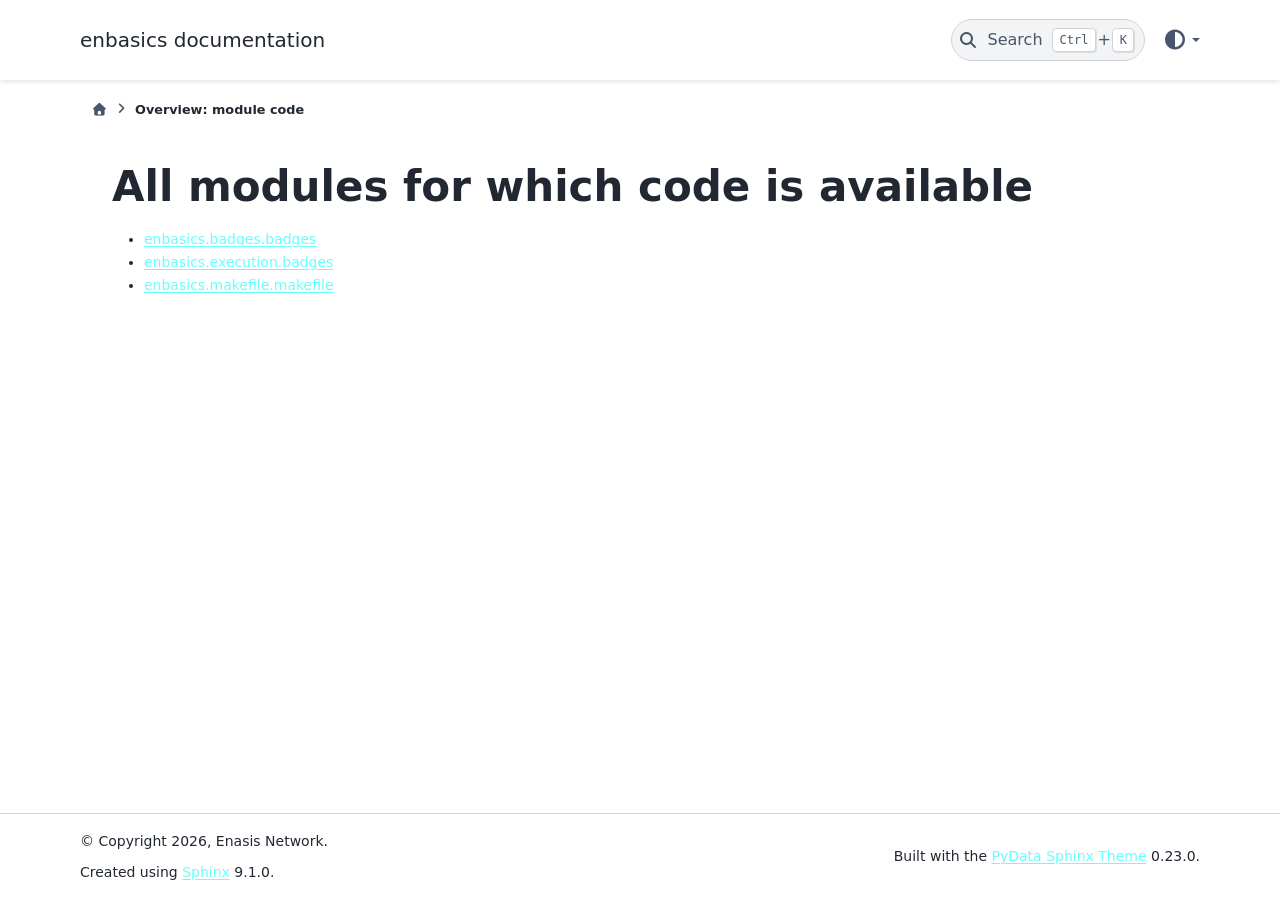
==== commit e2a8f79c: "Update from workflow" ====
--- a/sphinx/_modules/index.html
+++ b/sphinx/_modules/index.html
@@ -25,17 +25,17 @@
   </noscript>
   
   <!-- Loaded before other Sphinx assets -->
-  <link href="../_static/styles/theme.css?digest=64cc4de3f052d77215f0" rel="stylesheet" />
-<link href="../_static/styles/pydata-sphinx-theme.css?digest=64cc4de3f052d77215f0" rel="stylesheet" />
+  <link href="../_static/styles/theme.css?digest=18bd87630a240e9c25be" rel="stylesheet" />
+<link href="../_static/styles/pydata-sphinx-theme.css?digest=18bd87630a240e9c25be" rel="stylesheet" />
 
     <link rel="stylesheet" type="text/css" href="../_static/pygments.css?v=8f2a1f02" />
     <link rel="stylesheet" type="text/css" href="../_static/style.css?v=5a3af4f5" />
   
   <!-- So that users can add custom icons -->
-  <script defer src="../_static/scripts/fontawesome.js?digest=64cc4de3f052d77215f0"></script>
+  <script defer src="../_static/scripts/fontawesome.js?digest=18bd87630a240e9c25be"></script>
   <!-- Pre-loaded scripts that we'll load fully later -->
-  <link rel="preload" as="script" href="../_static/scripts/bootstrap.js?digest=64cc4de3f052d77215f0" />
-<link rel="preload" as="script" href="../_static/scripts/pydata-sphinx-theme.js?digest=64cc4de3f052d77215f0" />
+  <link rel="preload" as="script" href="../_static/scripts/bootstrap.js?digest=18bd87630a240e9c25be" />
+<link rel="preload" as="script" href="../_static/scripts/pydata-sphinx-theme.js?digest=18bd87630a240e9c25be" />
 
     <script src="../_static/documentation_options.js?v=5929fcd5"></script>
     <script src="../_static/doctools.js?v=fd6eb6e6"></script>
@@ -46,6 +46,7 @@
     <link rel="index" title="Index" href="../genindex.html" />
     <link rel="search" title="Search" href="../search.html" />
   <meta name="viewport" content="width=device-width, initial-scale=1"/>
+  <meta name="color-scheme" content="light dark"/>
   <meta name="docsearch:language" content="en"/>
   <meta name="docsearch:version" content="0.2.1" />
   
@@ -321,8 +322,8 @@
   </div>
   
   <!-- Scripts loaded after <body> so the DOM is not blocked -->
-  <script defer src="../_static/scripts/bootstrap.js?digest=64cc4de3f052d77215f0"></script>
-<script defer src="../_static/scripts/pydata-sphinx-theme.js?digest=64cc4de3f052d77215f0"></script>
+  <script defer src="../_static/scripts/bootstrap.js?digest=18bd87630a240e9c25be"></script>
+<script defer src="../_static/scripts/pydata-sphinx-theme.js?digest=18bd87630a240e9c25be"></script>
 
   <footer class="bd-footer">
 <div class="bd-footer__inner bd-page-width">
@@ -355,7 +356,7 @@
         <div class="footer-item">
 <p class="theme-version">
   <!-- # L10n: Setting the PST URL as an argument as this does not need to be localized -->
-  Built with the <a href="https://pydata-sphinx-theme.readthedocs.io/en/stable/index.html">PyData Sphinx Theme</a> 0.22.0.
+  Built with the <a href="https://pydata-sphinx-theme.readthedocs.io/en/stable/index.html">PyData Sphinx Theme</a> 0.23.0.
 </p></div>
       
     </div>
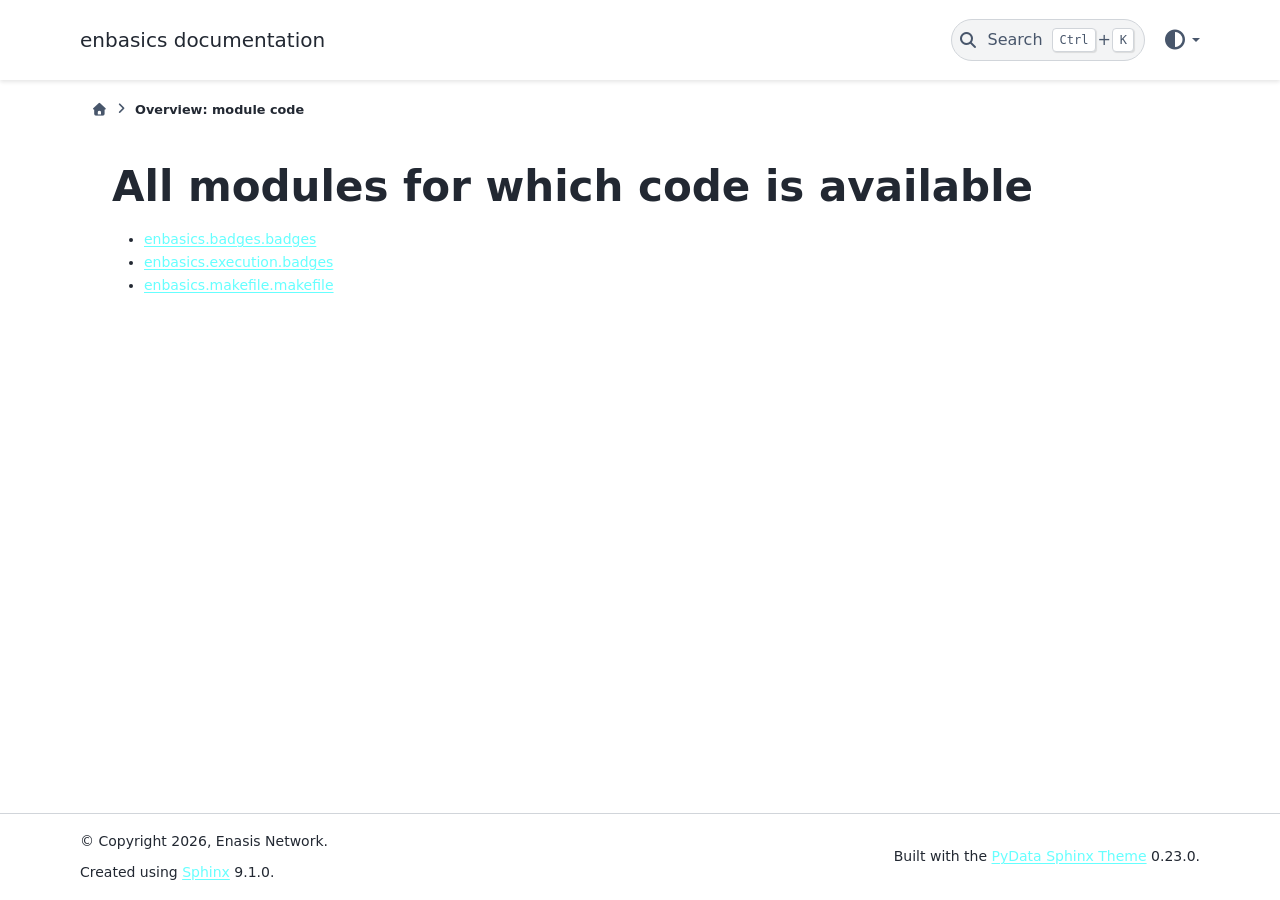
==== commit b3391bfa: "Update from workflow" ====
--- a/sphinx/_modules/index.html
+++ b/sphinx/_modules/index.html
@@ -48,7 +48,7 @@
   <meta name="viewport" content="width=device-width, initial-scale=1"/>
   <meta name="color-scheme" content="light dark"/>
   <meta name="docsearch:language" content="en"/>
-  <meta name="docsearch:version" content="0.2.1" />
+  <meta name="docsearch:version" content="0.2.2" />
   
     
     <script src="../_static/searchtools.js"></script>
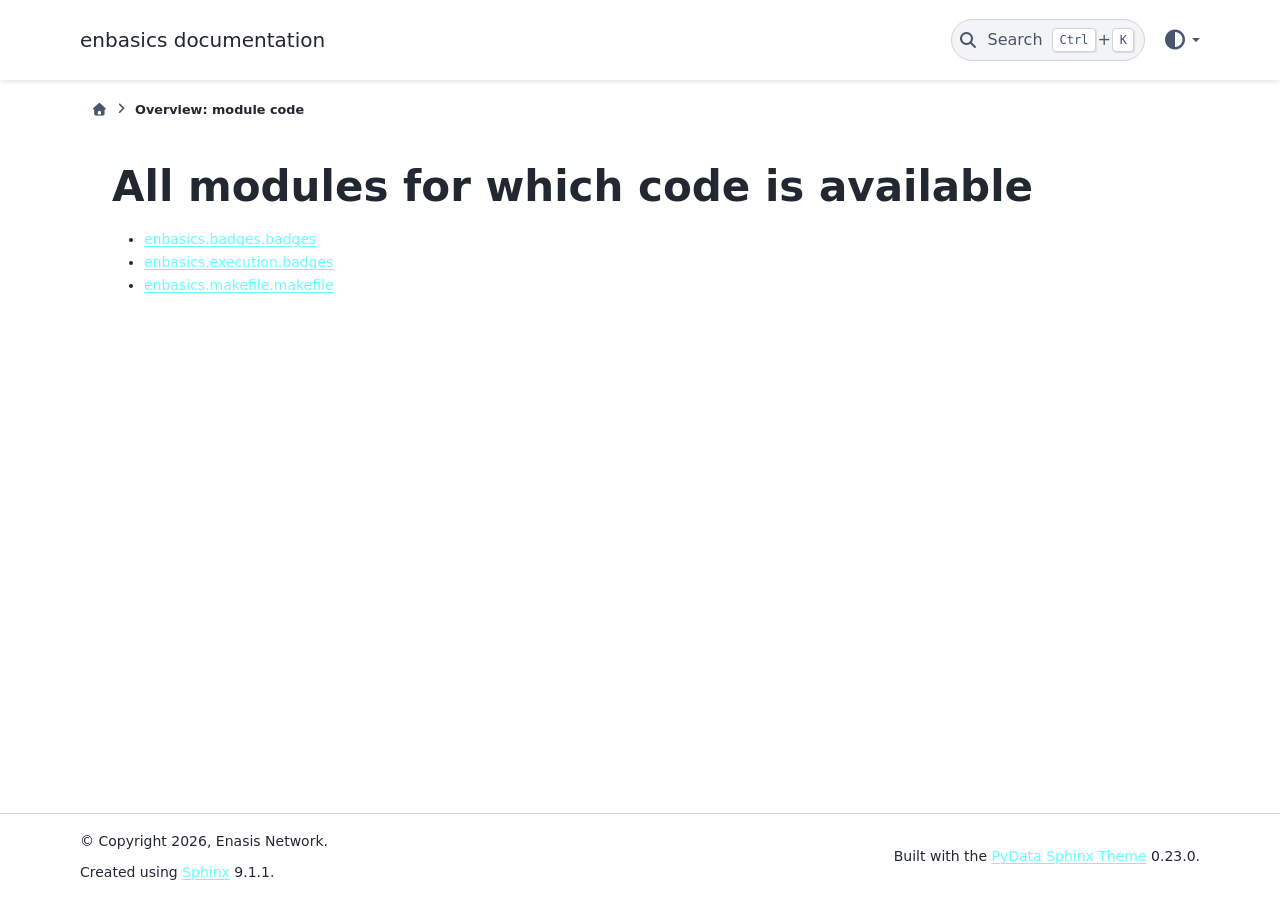
==== commit 2b8ca928: "Update from workflow" ====
--- a/sphinx/_modules/index.html
+++ b/sphinx/_modules/index.html
@@ -343,7 +343,7 @@
         <div class="footer-item">
 
   <p class="sphinx-version">
-    Created using <a href="https://www.sphinx-doc.org/">Sphinx</a> 9.1.0.
+    Created using <a href="https://www.sphinx-doc.org/">Sphinx</a> 9.1.1.
   </p>
 </div>
       
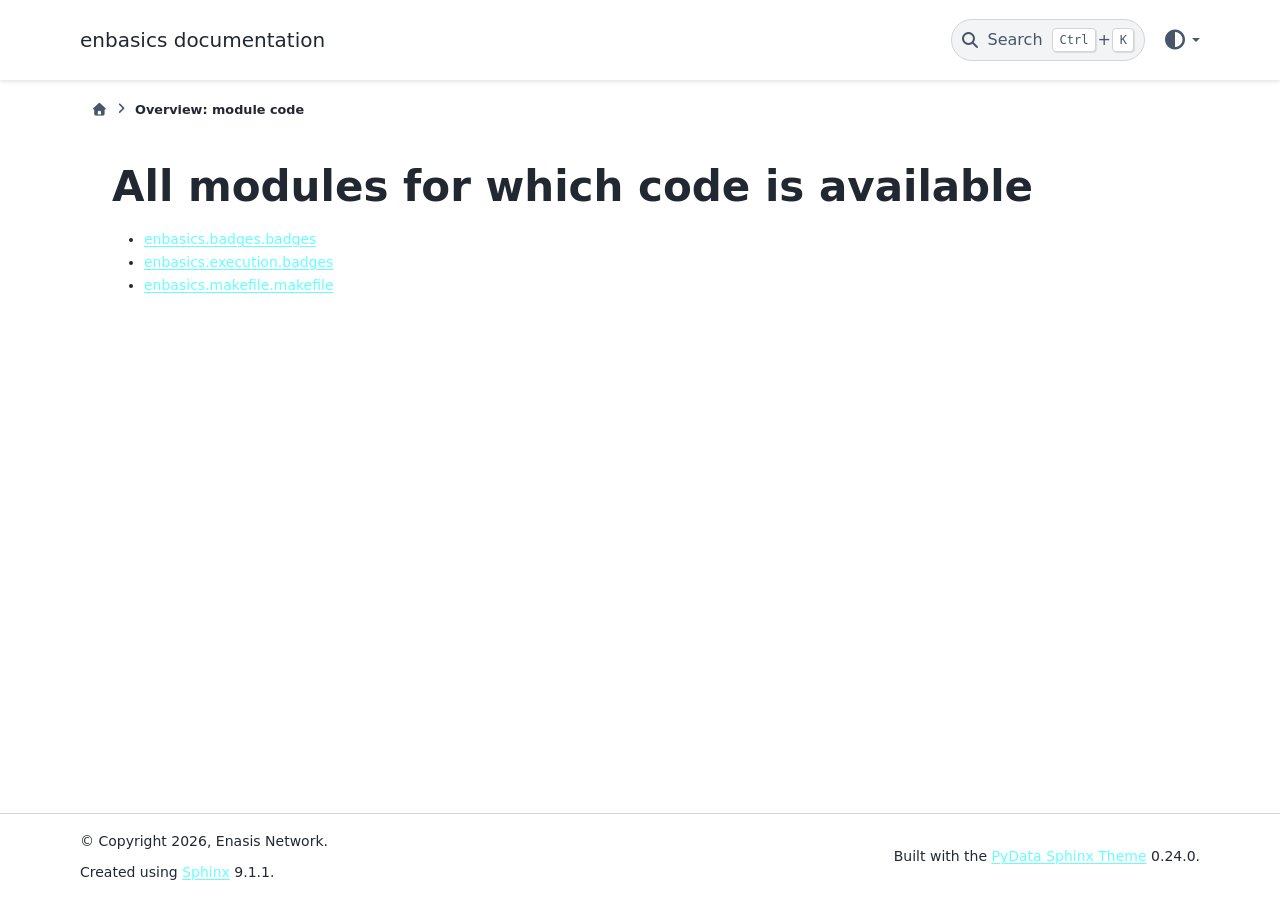
==== commit a873795a: "Update from workflow" ====
--- a/sphinx/_modules/index.html
+++ b/sphinx/_modules/index.html
@@ -25,17 +25,17 @@
   </noscript>
   
   <!-- Loaded before other Sphinx assets -->
-  <link href="../_static/styles/theme.css?digest=18bd87630a240e9c25be" rel="stylesheet" />
-<link href="../_static/styles/pydata-sphinx-theme.css?digest=18bd87630a240e9c25be" rel="stylesheet" />
+  <link href="../_static/styles/theme.css?digest=75c7c72ae941e8b558d8" rel="stylesheet" />
+<link href="../_static/styles/pydata-sphinx-theme.css?digest=75c7c72ae941e8b558d8" rel="stylesheet" />
 
     <link rel="stylesheet" type="text/css" href="../_static/pygments.css?v=8f2a1f02" />
     <link rel="stylesheet" type="text/css" href="../_static/style.css?v=5a3af4f5" />
   
   <!-- So that users can add custom icons -->
-  <script defer src="../_static/scripts/fontawesome.js?digest=18bd87630a240e9c25be"></script>
+  <script defer src="../_static/scripts/fontawesome.js?digest=75c7c72ae941e8b558d8"></script>
   <!-- Pre-loaded scripts that we'll load fully later -->
-  <link rel="preload" as="script" href="../_static/scripts/bootstrap.js?digest=18bd87630a240e9c25be" />
-<link rel="preload" as="script" href="../_static/scripts/pydata-sphinx-theme.js?digest=18bd87630a240e9c25be" />
+  <link rel="preload" as="script" href="../_static/scripts/bootstrap.js?digest=75c7c72ae941e8b558d8" />
+<link rel="preload" as="script" href="../_static/scripts/pydata-sphinx-theme.js?digest=75c7c72ae941e8b558d8" />
 
     <script src="../_static/documentation_options.js?v=5929fcd5"></script>
     <script src="../_static/doctools.js?v=fd6eb6e6"></script>
@@ -96,7 +96,7 @@
   
     <header id="pst-header" class="bd-header navbar navbar-expand-lg bd-navbar d-print-none">
 <div class="bd-header__inner bd-page-width">
-  <button type="button" class="pst-navbar-icon sidebar-toggle primary-toggle" aria-label="Site navigation">
+  <button type="button" class="pst-navbar-icon sidebar-toggle primary-toggle" aria-label="Site navigation" aria-expanded="false" aria-controls="pst-primary-sidebar-modal">
     <span class="fa-solid fa-bars"></span>
   </button>
   
@@ -153,14 +153,14 @@
 
 <div class="theme-switch-container dropdown pst-js-only" data-bs-toggle="tooltip" data-bs-placement="bottom" title="Color mode">
   <button type="button" class="btn btn-sm nav-link pst-navbar-icon theme-switch-button dropdown-toggle" aria-label="Color mode" data-bs-toggle="dropdown">
-    <i class="theme-switch fa-solid fa-sun fa-lg fa-fw" data-mode="light" title="Light"></i>
-    <i class="theme-switch fa-solid fa-moon fa-lg fa-fw" data-mode="dark" title="Dark"></i>
-    <i class="theme-switch fa-solid fa-circle-half-stroke fa-lg fa-fw" data-mode="auto" title="System Settings"></i>
+    <i class="theme-switch fa-solid fa-sun fa-lg" data-mode="light" title="Light"></i>
+    <i class="theme-switch fa-solid fa-moon fa-lg" data-mode="dark" title="Dark"></i>
+    <i class="theme-switch fa-solid fa-circle-half-stroke fa-lg" data-mode="auto" title="System Settings"></i>
   </button>
   <ul class="dropdown-menu dropdown-menu-end">
-    <li><button type="button" class="dropdown-item d-flex align-items-center theme-change-button" data-mode="auto"><i class="fa-solid fa-circle-half-stroke fa-lg fa-fw me-1"></i>System Settings</button></li>
-    <li><button type="button" class="dropdown-item d-flex align-items-center theme-change-button" data-mode="light"><i class="fa-solid fa-sun fa-lg fa-fw me-1"></i>Light</button></li>
-    <li><button type="button" class="dropdown-item d-flex align-items-center theme-change-button" data-mode="dark"><i class="fa-solid fa-moon fa-lg fa-fw me-1"></i>Dark</button></li>
+    <li><button type="button" class="dropdown-item d-flex align-items-center theme-change-button" data-mode="auto"><i class="fa-solid fa-circle-half-stroke fa-lg me-1"></i>System Settings</button></li>
+    <li><button type="button" class="dropdown-item d-flex align-items-center theme-change-button" data-mode="light"><i class="fa-solid fa-sun fa-lg me-1"></i>Light</button></li>
+    <li><button type="button" class="dropdown-item d-flex align-items-center theme-change-button" data-mode="dark"><i class="fa-solid fa-moon fa-lg me-1"></i>Dark</button></li>
   </ul>
 </div></div>
       
@@ -192,7 +192,7 @@
       
         
       
-      <dialog id="pst-primary-sidebar-modal"></dialog>
+      <dialog id="pst-primary-sidebar-modal" tabindex="-1"></dialog>
       <div id="pst-primary-sidebar" class="bd-sidebar-primary bd-sidebar hide-on-wide">
         
 
@@ -222,14 +222,14 @@
 
 <div class="theme-switch-container dropdown pst-js-only" data-bs-toggle="tooltip" data-bs-placement="bottom" title="Color mode">
   <button type="button" class="btn btn-sm nav-link pst-navbar-icon theme-switch-button dropdown-toggle" aria-label="Color mode" data-bs-toggle="dropdown">
-    <i class="theme-switch fa-solid fa-sun fa-lg fa-fw" data-mode="light" title="Light"></i>
-    <i class="theme-switch fa-solid fa-moon fa-lg fa-fw" data-mode="dark" title="Dark"></i>
-    <i class="theme-switch fa-solid fa-circle-half-stroke fa-lg fa-fw" data-mode="auto" title="System Settings"></i>
+    <i class="theme-switch fa-solid fa-sun fa-lg" data-mode="light" title="Light"></i>
+    <i class="theme-switch fa-solid fa-moon fa-lg" data-mode="dark" title="Dark"></i>
+    <i class="theme-switch fa-solid fa-circle-half-stroke fa-lg" data-mode="auto" title="System Settings"></i>
   </button>
   <ul class="dropdown-menu dropdown-menu-end">
-    <li><button type="button" class="dropdown-item d-flex align-items-center theme-change-button" data-mode="auto"><i class="fa-solid fa-circle-half-stroke fa-lg fa-fw me-1"></i>System Settings</button></li>
-    <li><button type="button" class="dropdown-item d-flex align-items-center theme-change-button" data-mode="light"><i class="fa-solid fa-sun fa-lg fa-fw me-1"></i>Light</button></li>
-    <li><button type="button" class="dropdown-item d-flex align-items-center theme-change-button" data-mode="dark"><i class="fa-solid fa-moon fa-lg fa-fw me-1"></i>Dark</button></li>
+    <li><button type="button" class="dropdown-item d-flex align-items-center theme-change-button" data-mode="auto"><i class="fa-solid fa-circle-half-stroke fa-lg me-1"></i>System Settings</button></li>
+    <li><button type="button" class="dropdown-item d-flex align-items-center theme-change-button" data-mode="light"><i class="fa-solid fa-sun fa-lg me-1"></i>Light</button></li>
+    <li><button type="button" class="dropdown-item d-flex align-items-center theme-change-button" data-mode="dark"><i class="fa-solid fa-moon fa-lg me-1"></i>Dark</button></li>
   </ul>
 </div></div>
         
@@ -269,7 +269,7 @@
     
     <li class="breadcrumb-item breadcrumb-home">
       <a href="../index.html" class="nav-link" aria-label="Home">
-        <i class="fa-solid fa-home"></i>
+        <i class="fa-solid fa-house"></i>
       </a>
     </li>
     <li class="breadcrumb-item active" aria-current="page"><span class="ellipsis">Overview: module code</span></li>
@@ -322,8 +322,8 @@
   </div>
   
   <!-- Scripts loaded after <body> so the DOM is not blocked -->
-  <script defer src="../_static/scripts/bootstrap.js?digest=18bd87630a240e9c25be"></script>
-<script defer src="../_static/scripts/pydata-sphinx-theme.js?digest=18bd87630a240e9c25be"></script>
+  <script defer src="../_static/scripts/bootstrap.js?digest=75c7c72ae941e8b558d8"></script>
+<script defer src="../_static/scripts/pydata-sphinx-theme.js?digest=75c7c72ae941e8b558d8"></script>
 
   <footer class="bd-footer">
 <div class="bd-footer__inner bd-page-width">
@@ -356,7 +356,7 @@
         <div class="footer-item">
 <p class="theme-version">
   <!-- # L10n: Setting the PST URL as an argument as this does not need to be localized -->
-  Built with the <a href="https://pydata-sphinx-theme.readthedocs.io/en/stable/index.html">PyData Sphinx Theme</a> 0.23.0.
+  Built with the <a href="https://pydata-sphinx-theme.readthedocs.io/en/stable/index.html">PyData Sphinx Theme</a> 0.24.0.
 </p></div>
       
     </div>
